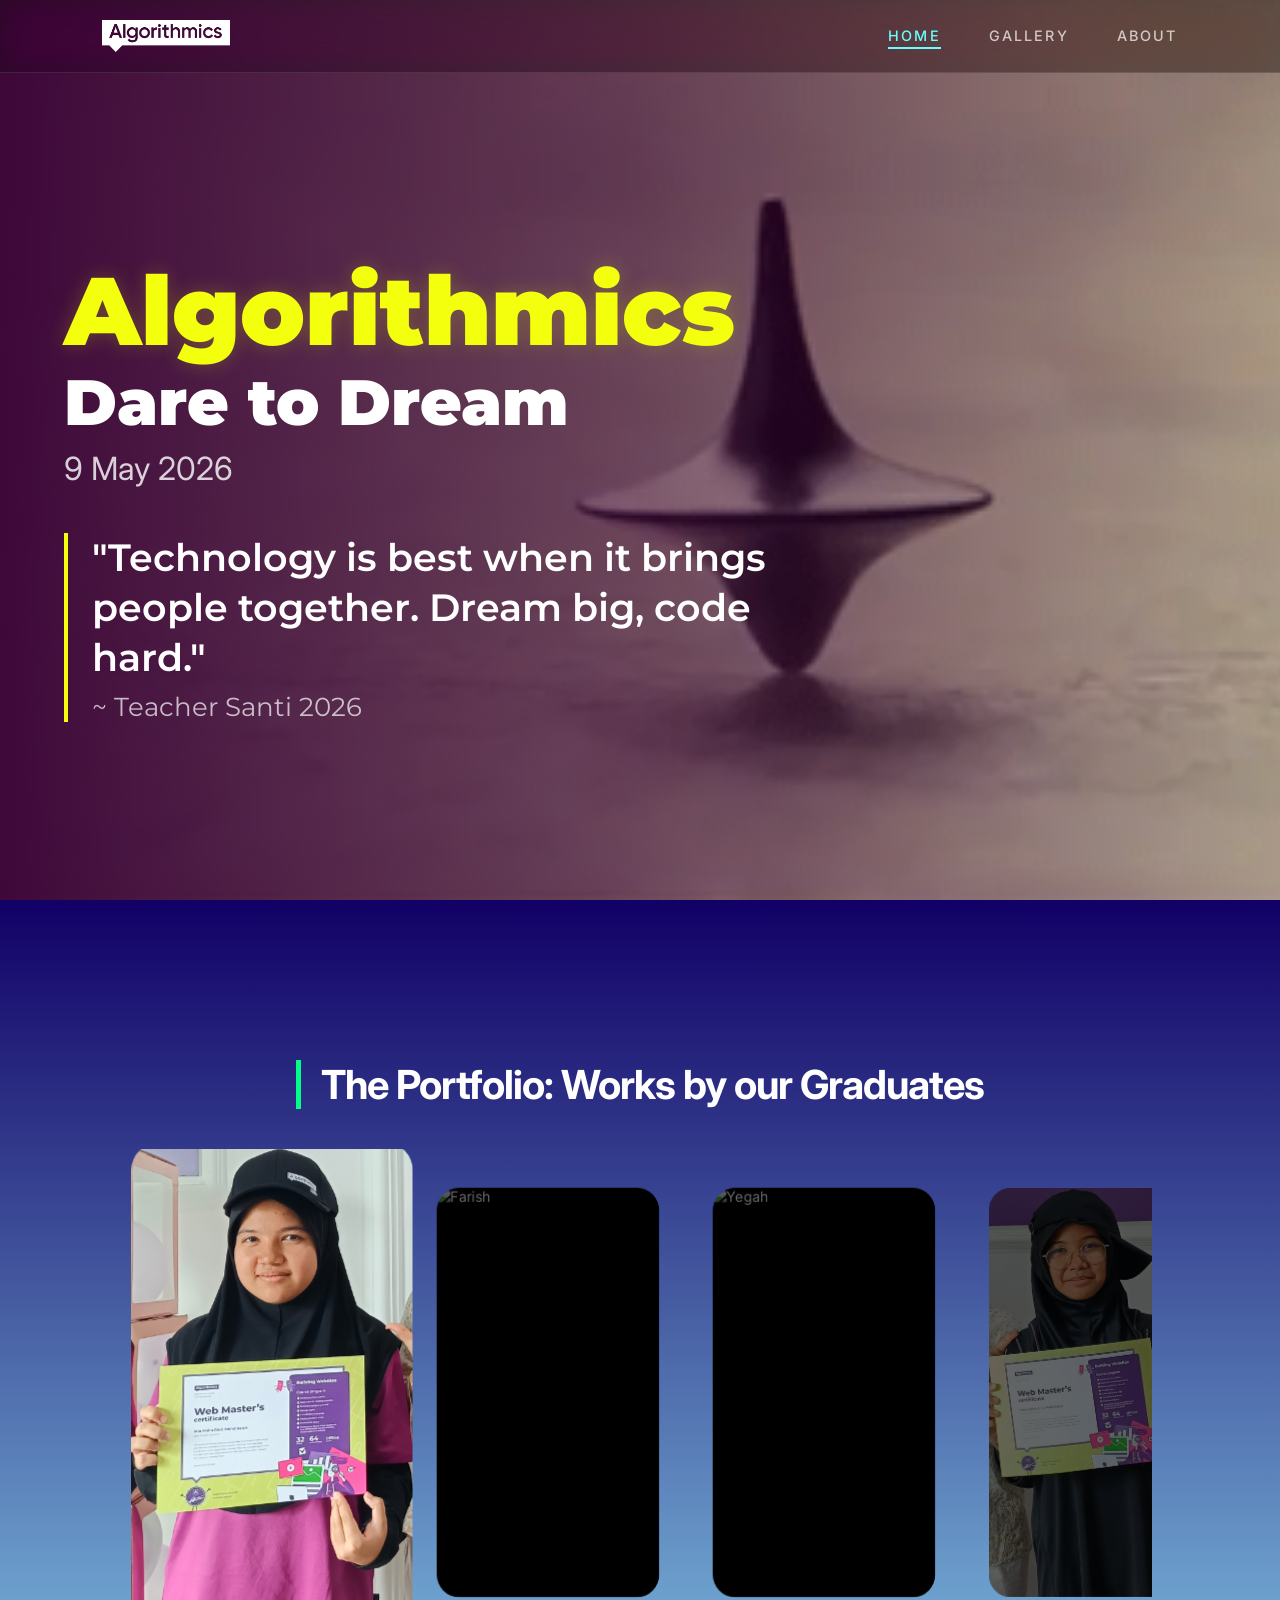
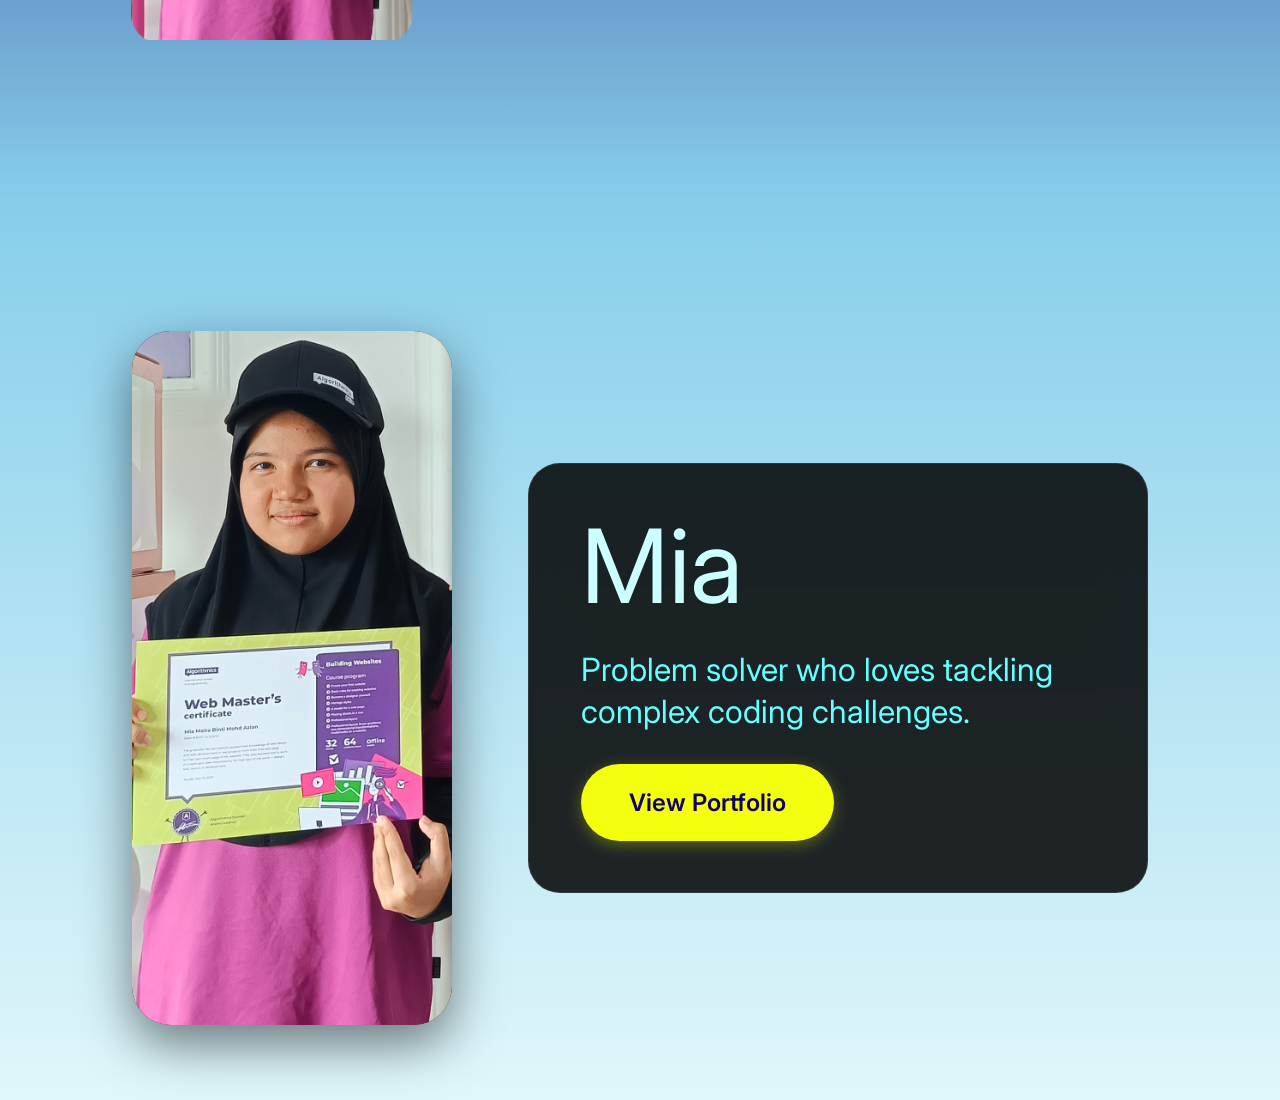
==== index.html @ 76ae30e5 "first commit" ====
<!DOCTYPE html>
<html lang="en">
<head>
<meta charset="UTF-8">
<meta name="viewport" content="width=device-width, initial-scale=1.0">
<title>Portfolio Showcase</title>

<!-- Import Figma Fonts -->
<link rel="preconnect" href="https://fonts.googleapis.com">
<link rel="preconnect" href="https://fonts.gstatic.com" crossorigin>
<link href="https://fonts.googleapis.com/css2?family=Inter:wght@400;700&family=Island+Moments&family=Montserrat:wght@400;600;900&display=swap" rel="stylesheet">
<link rel="stylesheet" href="static/style.css">
</head>

<body>

<!-- STICKY HEADER -->
<header>
  <a href="/" class="logo">
    <img src="assets/Logo.png" alt="Logo">
  </a>
  <nav class="nav-links">
    <a href="#home" class="active">Home</a>
    <a href="#gallery">Gallery</a>
    <a href="#about">About</a>
  </nav>
</header>

<!-- HERO (PAGE 1) -->
<section id="home" class="hero">
  <div class="hero-box">
      <div class="data-stack">
          <h1>Algorithmics</h1>
          <h2>Dare to Dream</h2>
          <p class="date">9 May 2026</p>
      </div>
      <div class="teacher-speech">
          <p>"Technology is best when it brings people together. Dream big, code hard."</p>
          <span>~ Teacher Santi 2026</span>
      </div>
  </div>
</section>

<!-- SELECTOR (PAGE 2) -->
<section class="selector" id="gallery">
  <h1>The Portfolio: Works by our Graduates</h1>
  <div class="track" id="track"></div>
</section>

<!-- MOCKUP (PAGE 3) -->
<section class="mockup-section" id="about">
  <div class="phone" id="phoneMockup">
    <img id="mockupImage" src="" alt="Portfolio Preview">
  </div>

  <div class="info">
    <h2 id="name"></h2>
    <p id="desc"></p>
    <a id="profile" href="#" class="portfolio-btn">View Portfolio</a>
  </div>
</section>

<script src="static/script.js"></script>
</body>
</html>
---- static/style.css ----
:root {
  --bg-main: #380035;
  --text-white: #ffffff;
  --accent-yellow: #F3FF0D;
  --accent-blue: #110066;
  --neon-cyan-light: #CCFFFF;
  --neon-cyan-dark: #66FFFF;
}

* {
  box-sizing: border-box;
  margin: 0;
  padding: 0;
}

html {
  scroll-snap-type: y mandatory;
  scroll-behavior: smooth;
}

body {
  font-family: 'Inter', sans-serif;
  color: var(--text-white);
  overflow-x: hidden;
  background-color: var(--bg-main);
}

section {
  position: relative;
  height: 100dvh;
  width: 100vw;
  display: flex;
  overflow: hidden;
  scroll-snap-align: start;
  scroll-snap-stop: always;
}

header {
  position: fixed;
  top: 0;
  left: 0;
  width: 100%;
  display: flex;
  align-items: center;
  justify-content: space-between;
  padding: 1.25rem 8%;
  background: rgba(10, 10, 10, 0.4);
  backdrop-filter: blur(16px) saturate(180%);
  -webkit-backdrop-filter: blur(16px) saturate(180%);
  border-bottom: 1px solid rgba(255, 255, 255, 0.1);
  z-index: 1000;
  transition: all 0.4s cubic-bezier(0.4, 0, 0.2, 1);
}

.logo img {
  width: clamp(120px, 10vw, 160px); /* responsive size */
  height: auto;
  display: block;
}

.nav-links {
  display: flex;
  gap: 3rem;
  align-items: center;
}

.nav-links a {
  font-family: 'Inter', sans-serif;
  font-size: 0.9rem;
  font-weight: 500;
  text-transform: uppercase;
  letter-spacing: 0.15em;
  color: rgba(255, 255, 255, 0.7);
  text-decoration: none;
  position: relative;
  transition: color 0.3s ease;
}

.nav-links a::after {
  content: '';
  position: absolute;
  width: 0;
  height: 2px;
  bottom: -5px;
  left: 0;
  background-color: var(--neon-cyan-dark);
  transition: width 0.3s ease;
}

.nav-links a:hover {
  color: #ffffff;
}

.nav-links a:hover::after,
.nav-links a.active::after {
  width: 100%;
}

.nav-links a.active {
  color: var(--neon-cyan-dark);
}

.hero {
  align-items: center;
  padding: 0 5%;
}

.hero::before {
  content: "";
  position: absolute;
  top: 0;
  left: 0;
  width: 100%;
  height: 100%;
  background: linear-gradient(-90deg, rgba(56, 0, 53, 0.95) 0%, rgba(56, 0, 53, 0.6) 50%, rgba(56, 0, 53, 0.1) 100%),
              url('../assets/Hero.gif') center/cover no-repeat;
  transform: scaleX(-1);
  z-index: -1;
}

.hero-box {
  max-width: 800px;
  display: flex;
  flex-direction: column;
  gap: clamp(2rem, 5vh, 4rem);
  padding-top: 80px;
}

.data-stack h1 {
  font-family: 'Montserrat', sans-serif;
  font-weight: 900;
  font-size: clamp(3rem, 8vw, 6rem);
  color: var(--accent-yellow);
  line-height: 1.1;
  text-shadow: 0 0 20px rgba(243, 255, 13, 0.2);
}

.data-stack h2 {
  font-family: 'Montserrat', sans-serif;
  font-weight: 900;
  font-size: clamp(2rem, 5vw, 4rem);
  margin-bottom: 0.5rem;
}

.data-stack .date {
  font-family: 'Inter', sans-serif;
  font-size: clamp(1rem, 2.5vw, 2.5rem);
  opacity: 0.8;
}

.teacher-speech {
  display: flex;
  flex-direction: column;
  gap: 0.5rem;
  border-left: 4px solid var(--accent-yellow);
  padding-left: 1.5rem;
}

.teacher-speech p {
  font-family: 'Montserrat', sans-serif;
  font-weight: 600;
  font-size: clamp(1.2rem, 3vw, 2.5rem);
  line-height: 1.3;
}

.teacher-speech span {
  font-family: 'Montserrat', sans-serif;
  font-weight: 400;
  font-size: clamp(1rem, 2vw, 2rem);
  opacity: 0.7;
}

.selector {
  perspective: 1000px;
  background: linear-gradient(0deg, #87CEEB 0%, var(--accent-blue) 100%);
  display: flex;
  flex-direction: column;
  align-items: center;
  justify-content: center;
  min-height: 100vh;
}

.track {
  display: flex;
  align-items: center;
  gap: clamp(10px, 2vw, 30px);
  width: 100%;
  max-width: 1400px;
  padding: 4rem 5%;
  overflow-x: auto;
  overflow-y: hidden;
  scroll-snap-type: x mandatory;
  scrollbar-width: none;
  -ms-overflow-style: none;
}
.track {
  display: flex;
  align-items: stretch;
  gap: 1.5rem;
  padding: 1rem;
  width: 100%;
  max-width: 1200px;
  margin: 0 auto;  
  overflow-x: auto;
  scroll-snap-type: x mandatory;
  scroll-behavior: smooth;
  scrollbar-width: none; 
  -ms-overflow-style: none;
}

.track::-webkit-scrollbar {
  display: none;
}

.card {
  position: relative;
  flex: 0 0 auto;
  width: clamp(200px, 20vw, 280px); 
  aspect-ratio: 9 / 16;
  height: auto;
  background: #000;
  border-radius: clamp(16px, 2vw, 32px);
  overflow: hidden;
  cursor: pointer;
  scroll-snap-align: center;
  transform: rotateY(15deg) scale(0.9);
  transition: transform 0.6s cubic-bezier(0.23, 1, 0.32, 1), box-shadow 0.5s ease, z-index 0s;
  z-index: 1;
}

.card img {
  width: 100%;
  height: 100%;
  object-fit: cover;
  opacity: 0.4;
  transition: opacity 0.5s ease;
}

.card-content {
  position: absolute;
  bottom: 0;
  left: 0;
  right: 0;
  padding: 2rem;
  background: linear-gradient(to top, rgba(0, 0, 0, 0.8), transparent);
  color: white;
  transform: translateY(20px);
  opacity: 0;
  transition: all 0.4s ease;
}

.card.active {
  transform: rotateY(0deg) scale(1.1);
  z-index: 10;
}

.card.active img {
  opacity: 1;
}

.card.active .card-content {
  transform: translateY(0);
  opacity: 1;
}

.track:hover .card.active {
  transform: rotateY(15deg) scale(0.9);
  z-index: 1;
}

.track:hover .card.active img {
  opacity: 0.4;
}

.track:hover .card.active .card-content {
  transform: translateY(20px);
  opacity: 0;
}

.card:hover {
  transform: rotateY(0deg) scale(1.1) !important;
  z-index: 20 !important;
  box-shadow: 0 10px 30px rgba(17, 0, 102, 0.8), 0 0 0 2px rgba(255, 255, 255, 0.2);
}

.card:hover img {
  opacity: 1 !important;
}

.card:hover .card-content {
  transform: translateY(0) !important;
  opacity: 1 !important;
}

.mockup-section {
  height: auto;
  width: 100vw;
  display: flex;
  flex-wrap: wrap;
  align-items: center;
  justify-content: center;
  min-height: 100vh;
  gap: clamp(2rem, 6vw, 6rem);
  padding: 120px 5% 4rem 5%;
  background: linear-gradient(180deg, #87CEEB 0%, #E0F7FA 100%);
  overflow: hidden;
  position: relative;
}

.mockup-section::before,
.mockup-section::after {
  content: "";
  position: absolute;
  background: rgba(255, 255, 255, 0.8);
  border-radius: 50px;
  filter: blur(20px);
  z-index: 0;
  animation: drift linear infinite;
}

.mockup-section::before {
  width: 300px;
  height: 100px;
  top: 20%;
  left: -350px;
  animation-duration: 20s;
}

.mockup-section::after {
  width: 200px;
  height: 60px;
  bottom: 30%;
  left: -250px;
  animation-duration: 15s;
  animation-delay: 2s;
}

#phoneMockup, .info {
  position: relative;
  z-index: 1;
}

.phone {
  width: clamp(260px, 25vw, 400px);
  aspect-ratio: 9 / 19.5;
  background: #FFFFFF;
  border-radius: clamp(24px, 3vw, 40px);
  display: flex;
  align-items: center;
  justify-content: center;
  overflow: hidden;
  box-shadow: 0 20px 50px rgba(0, 0, 0, 0.5), inset 0 0 0 6px #000;
  z-index: 10;
}

.phone img {
  width: 100%;
  height: 100%;
  object-fit: cover;
}

.info {
  flex: 1 1 300px;
  max-width: 620px;
  background: rgba(0, 0, 0, 0.85);
  backdrop-filter: blur(20px);
  border-radius: clamp(20px, 3vw, 32px);
  padding: clamp(2rem, 4vw, 4rem);
  display: flex;
  flex-direction: column;
  gap: clamp(1.5rem, 3vw, 2rem);
  border: 1px solid rgba(255, 255, 255, 0.1);
  animation: float 4s ease-in-out infinite;
  animation-delay: 0.5s;
}

.info h2 {
  font-family: 'Inter', sans-serif;
  font-weight: 400;
  font-size: clamp(4rem, 8vw, 8rem);
  color: var(--neon-cyan-light);
  line-height: 1;
}

.info p {
  font-family: 'Inter', sans-serif;
  font-weight: 400;
  font-size: clamp(1.2rem, 2.5vw, 2.5rem);
  line-height: 1.3;
  color: var(--neon-cyan-dark);
}

.portfolio-btn {
  background: var(--accent-yellow);
  border-radius: 128px;
  padding: clamp(1rem, 2vw, 1.5rem) clamp(2rem, 4vw, 3rem);
  text-align: center;
  text-decoration: none;
  font-family: 'Inter', sans-serif;
  font-weight: 600;
  font-size: clamp(1rem, 2vw, 1.5rem);
  color: var(--accent-blue);
  display: inline-block;
  align-self: flex-start;
  transition: all 0.3s ease;
  box-shadow: 0 4px 15px rgba(243, 255, 13, 0.3);
}

.portfolio-btn:hover {
  transform: translateY(-4px) scale(1.02);
  box-shadow: 0 8px 25px rgba(243, 255, 13, 0.5);
}

.drop {
  position: fixed;
  z-index: 999;
  pointer-events: none;
  overflow: hidden;
  transition: all 0.8s cubic-bezier(0.7, -0.2, 0.3, 1.2);
  box-shadow: 0 20px 40px rgba(0, 0, 0, 0.4);
}

@keyframes float {
  0% { transform: translateY(0px); }
  50% { transform: translateY(-20px); }
  100% { transform: translateY(0px); }
}

@keyframes drift {
  from { transform: translateX(0vw); }
  to { transform: translateX(150vw); }
}

#phoneMockup {
  animation: float 4s ease-in-out infinite;
}

@media(max-width: 768px) {
  header {
    padding: 1rem 5%;
    justify-content: center;
    background: rgba(10, 10, 10, 0.8) !important;
  }

  .nav-links {
    display: flex;
    position: fixed;
    bottom: 0;
    left: 0;
    width: 100%;
    background: rgba(10, 10, 10, 0.9);
    backdrop-filter: blur(20px);
    -webkit-backdrop-filter: blur(20px);
    padding: 1rem 0 calc(1rem + env(safe-area-inset-bottom));
    justify-content: space-evenly;
    gap: 0;
    border-top: 1px solid rgba(255, 255, 255, 0.1);
    z-index: 1000;
  }

  .nav-links a {
    font-size: 0.75rem;
    letter-spacing: 0.1em;
  }

  .nav-links a::after {
    bottom: -12px;
  }

  section {
    padding-bottom: 5rem;
  }

  .hero {
    align-items: center;
    justify-content: center;
    text-align: center;
  }

  .hero-box {
    align-items: center;
    background: rgba(56, 0, 53, 0.65);
    padding: 2.5rem 1.5rem;
    border-radius: 1.5rem;
    backdrop-filter: blur(12px);
    -webkit-backdrop-filter: blur(12px);
    border: 1px solid rgba(255, 255, 255, 0.05);
    margin-top: 3rem;
  }

  .teacher-speech {
    border-left: none;
    border-top: 3px solid var(--accent-yellow);
    padding-left: 0;
    padding-top: 1.5rem;
  }

  .track {
    padding: 2rem 5% 5rem 5%;
    gap: 15px;
  }

  .card {
    width: 60vw;
    height: 55vh;
    transform: rotateY(0deg) scale(0.95);
  }

  .track:hover .card.active {
    transform: rotateY(0deg) scale(0.95);
  }

  .card:hover, .card.active {
    transform: rotateY(0deg) scale(1.05) !important;
  }

  .mockup-section {
    flex-direction: column;
    padding: 6rem 5% 6rem 5%;
    text-align: center;
    justify-content: flex-start;
    height: auto;
    min-height: 100dvh;
  }

  .phone {
    width: 45vw;
    min-width: 180px;
    margin-top: 1rem;
  }

  .info {
    padding: 2rem 1.5rem;
    gap: 1.25rem;
    width: 100%;
    margin-bottom: 2rem;
  }

  .info h2 {
    font-size: clamp(2.5rem, 10vw, 4rem);
  }

  .info p {
    font-size: clamp(1rem, 4vw, 1.2rem);
  }

  .portfolio-btn {
    align-self: center;
    width: 100%;
    max-width: 300px;
  }

  .mockup-section::before {
    width: 200px;
    height: 80px;
    top: 10%;
  }

  .mockup-section::after {
    width: 120px;
    height: 40px;
    bottom: 15%;
  }
}

/* Container styling */
.selector {
  padding: 80px 10%;
  background-color: #0f0f0f; /* Sleek dark background */
  color: #ffffff;
  font-family: 'Inter', sans-serif;
  overflow: hidden;
}

.selector h1 {
  font-size: 2.5rem;
  font-weight: 700;
  margin-bottom: 40px;
  letter-spacing: -1px;
  border-left: 5px solid #00ff88; /* Accent pop */
  padding-left: 20px;
}

/* The Track: This is where the magic happens */
.track {
  display: flex;
  gap: 20px;
  padding-bottom: 20px;
  overflow-x: auto;
  scroll-behavior: smooth;
  scrollbar-width: thin; /* Firefox */
  scrollbar-color: #333 transparent;
}

/* Custom Scrollbar for Chrome/Safari */
.track::-webkit-scrollbar {
  height: 6px;
}

.track::-webkit-scrollbar-thumb {
  background: #333;
  border-radius: 10px;
}
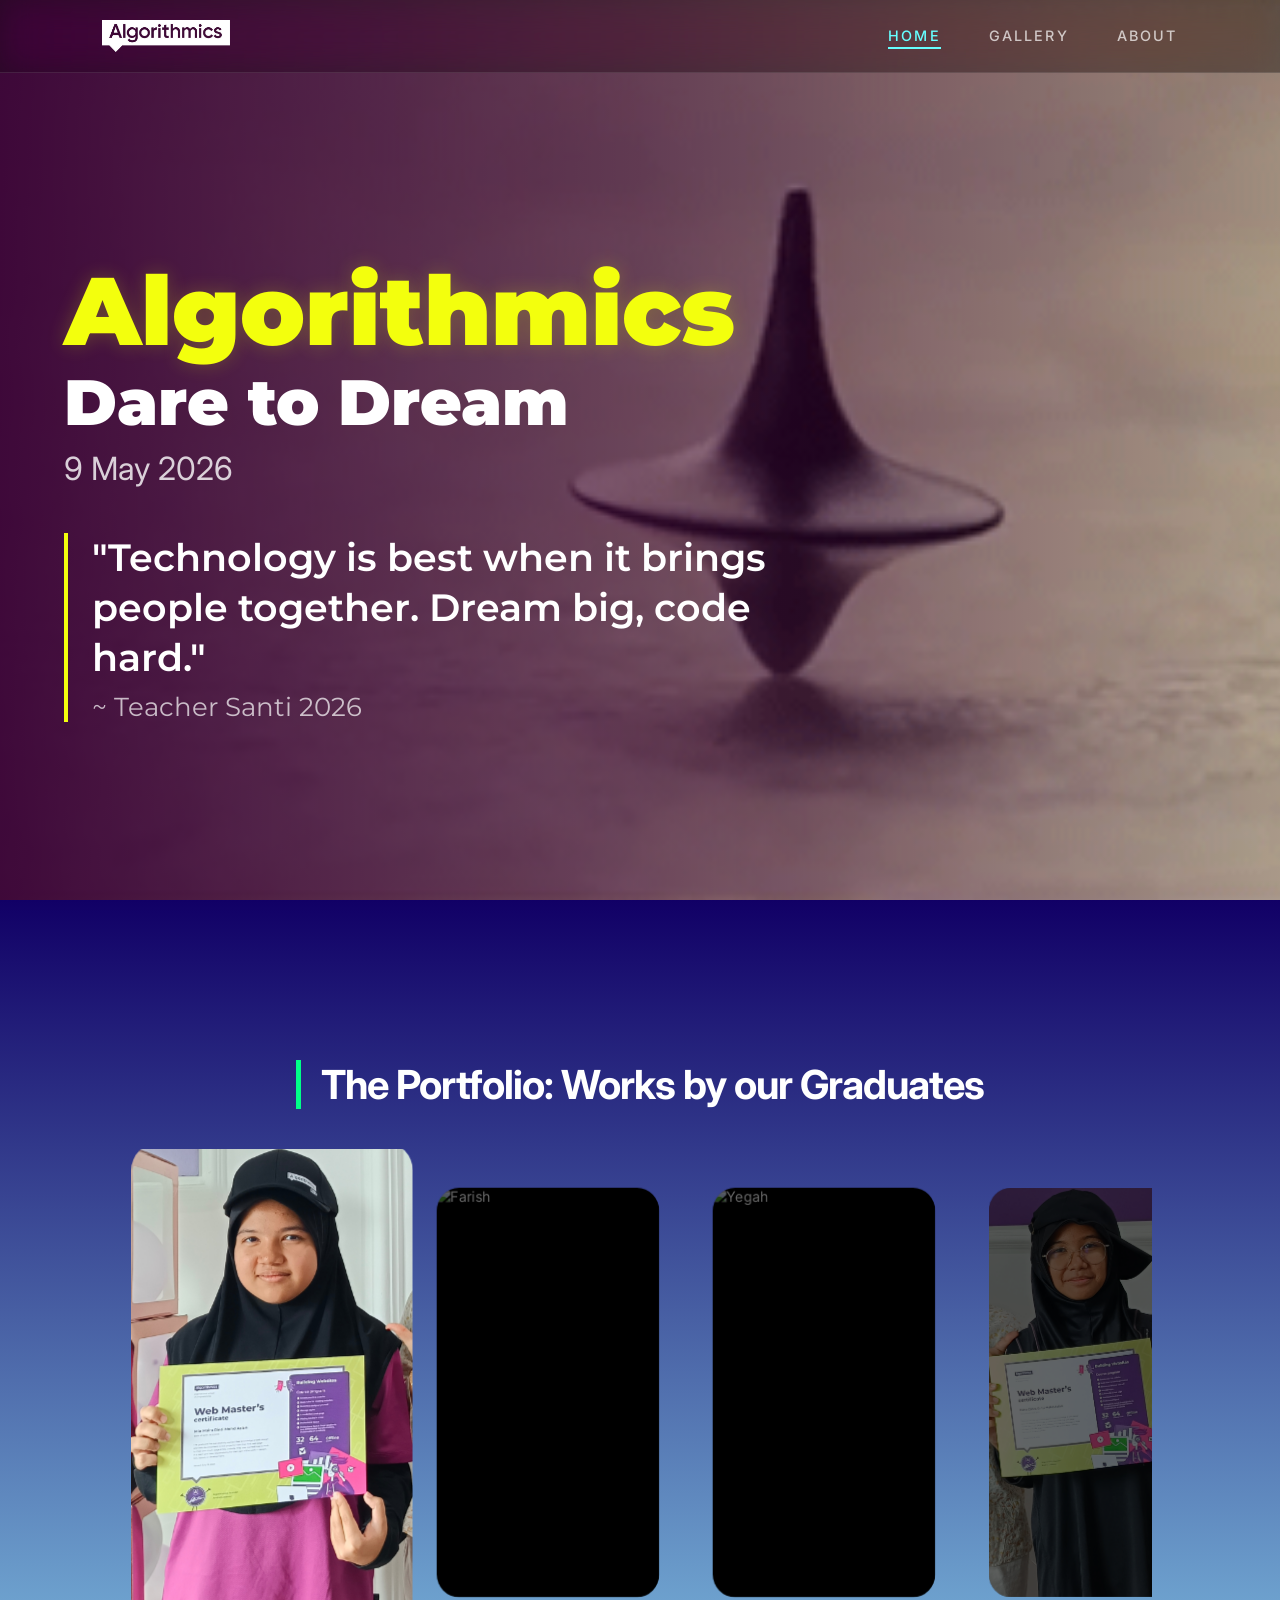
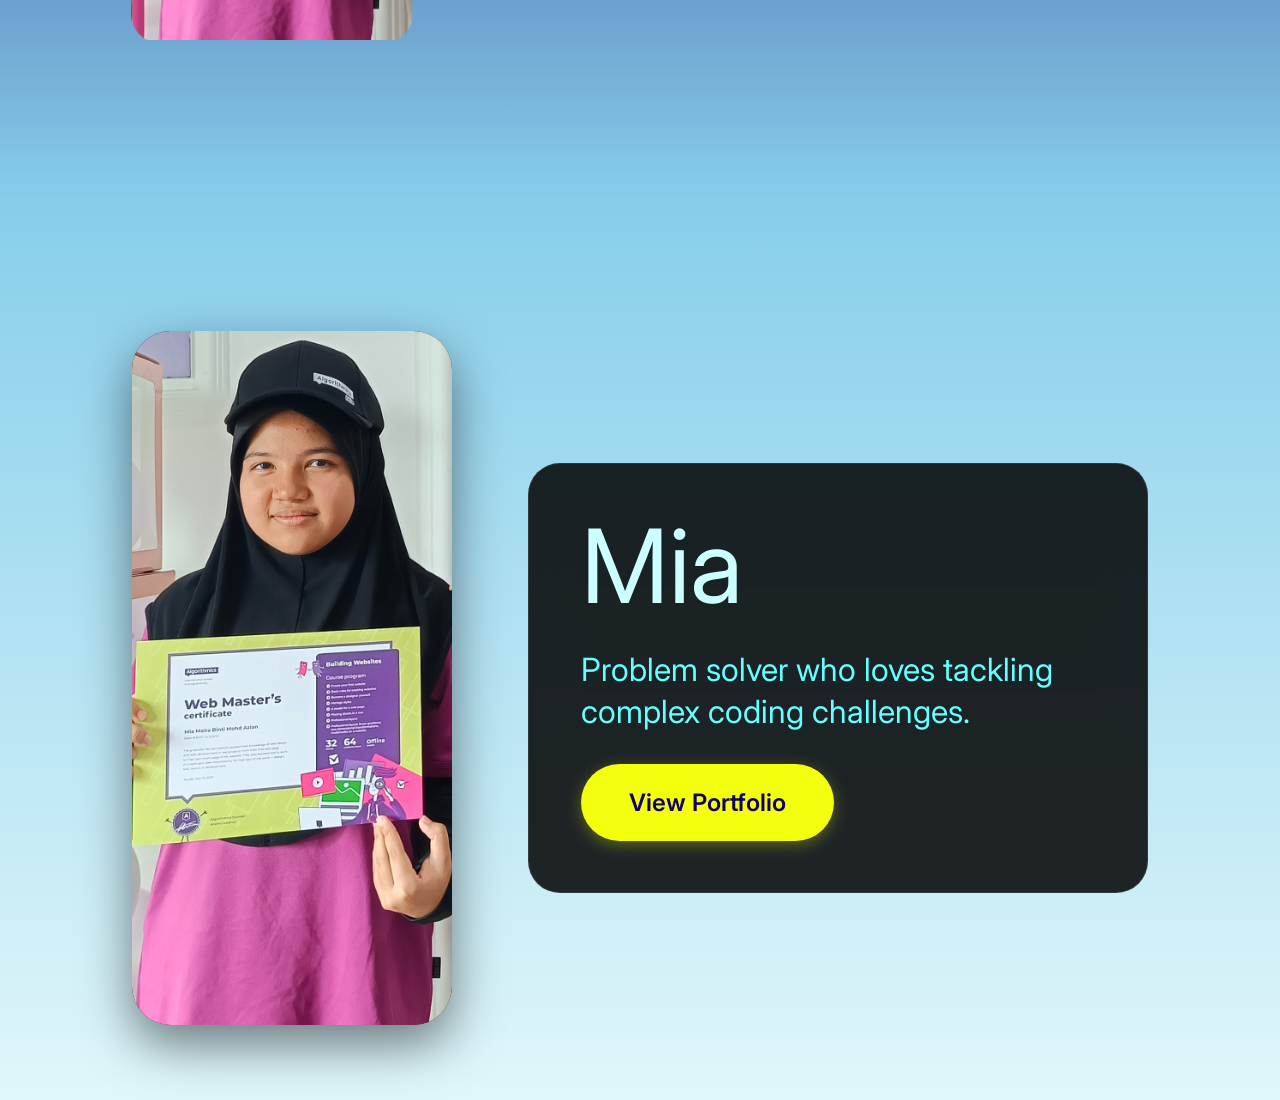
==== commit 09891f19: "fix View Portfolio button links to use relative paths Profile paths changed from /student to student" ====
--- a/index.html
+++ b/index.html
@@ -60,6 +60,7 @@
   </div>
 </section>
 
+
 <script src="static/script.js"></script>
 </body>
 </html>
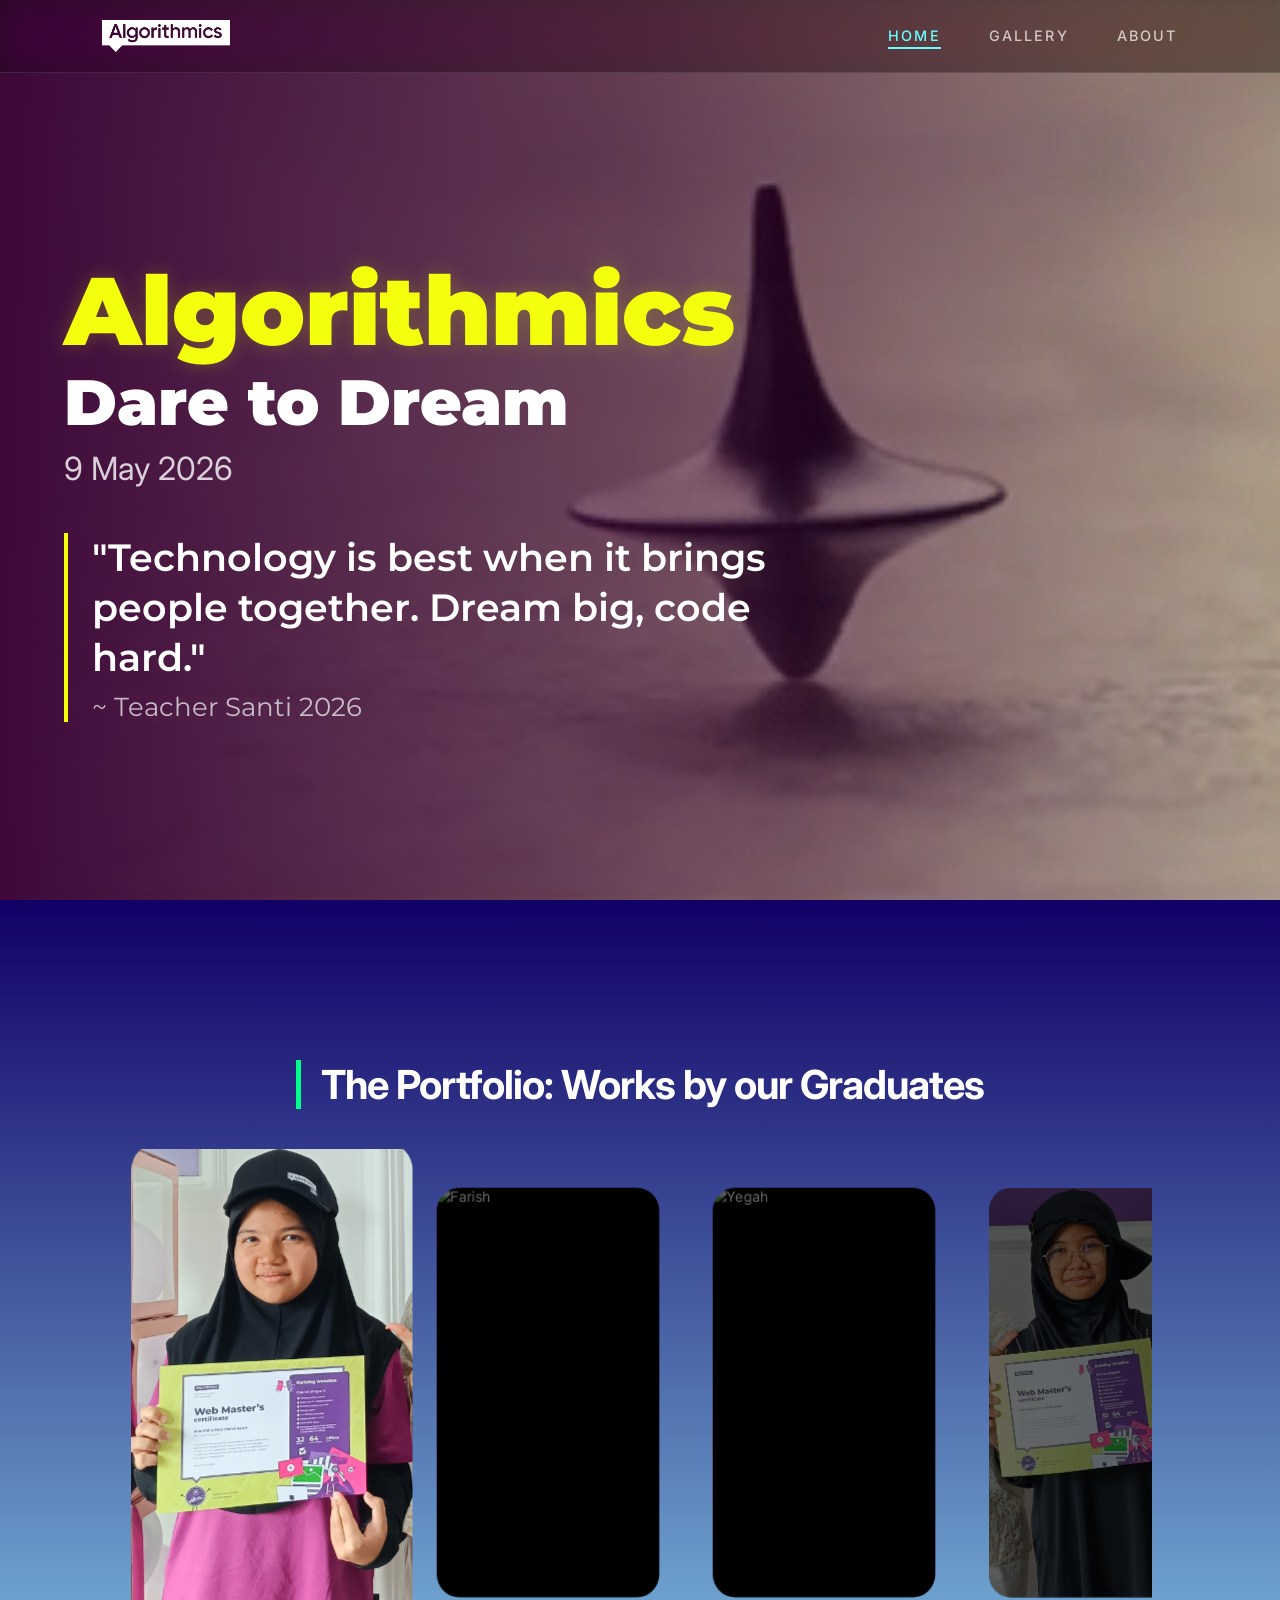
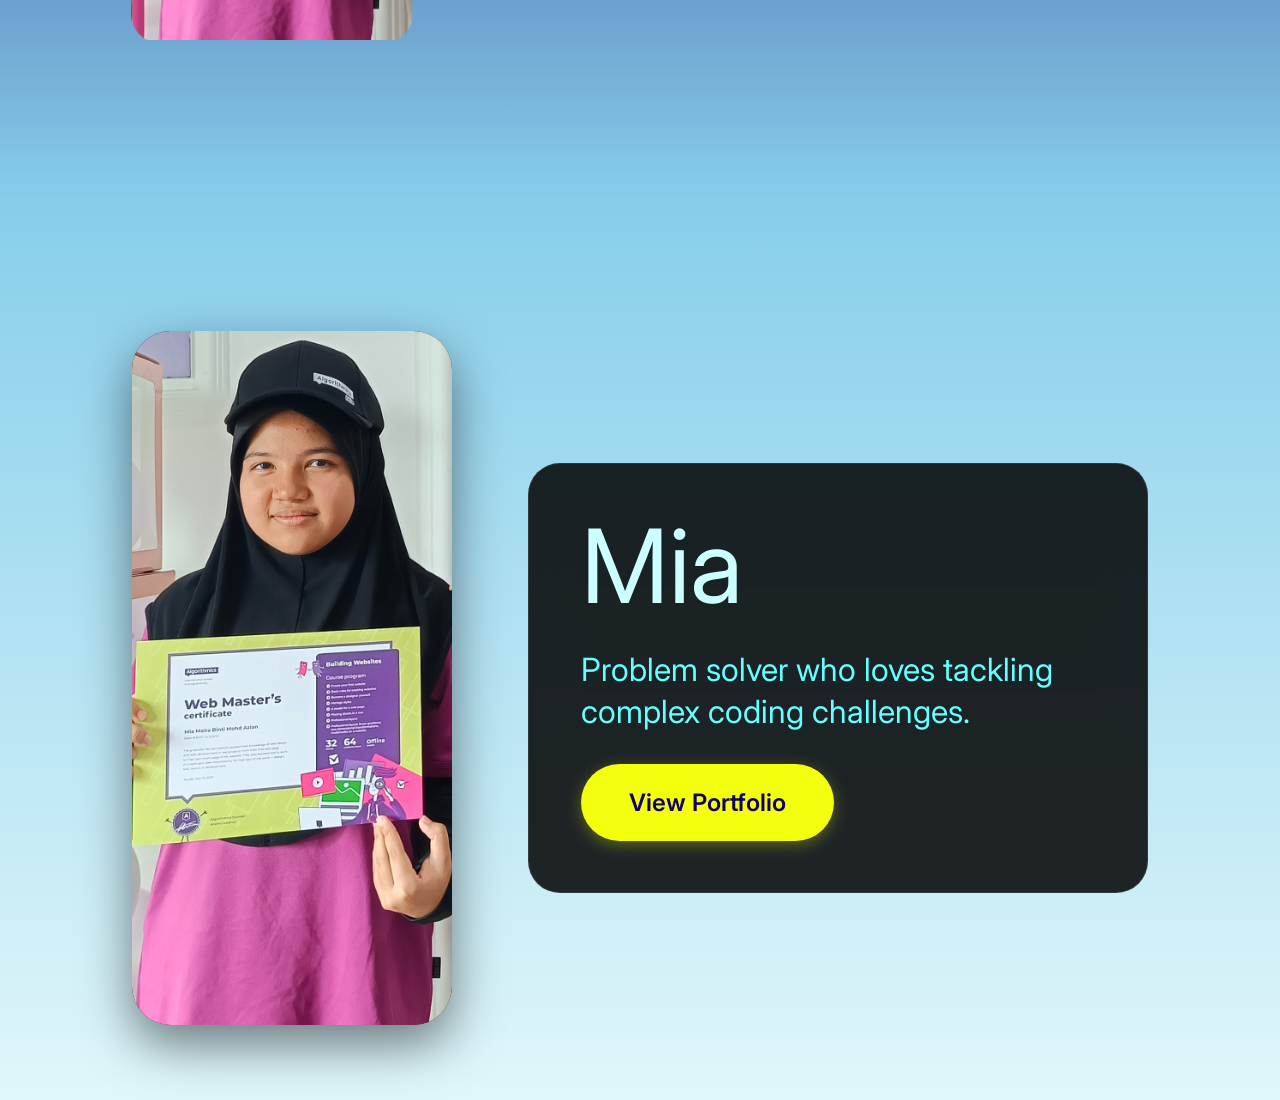
==== commit 106217ec: "open View Portfolio in new tab Co-Authored-By: Claude Sonnet 4.6 <noreply@anthropic.com>" ====
--- a/index.html
+++ b/index.html
@@ -56,7 +56,7 @@
   <div class="info">
     <h2 id="name"></h2>
     <p id="desc"></p>
-    <a id="profile" href="#" class="portfolio-btn">View Portfolio</a>
+    <a id="profile" href="#" target="_blank" class="portfolio-btn">View Portfolio</a>
   </div>
 </section>
 
